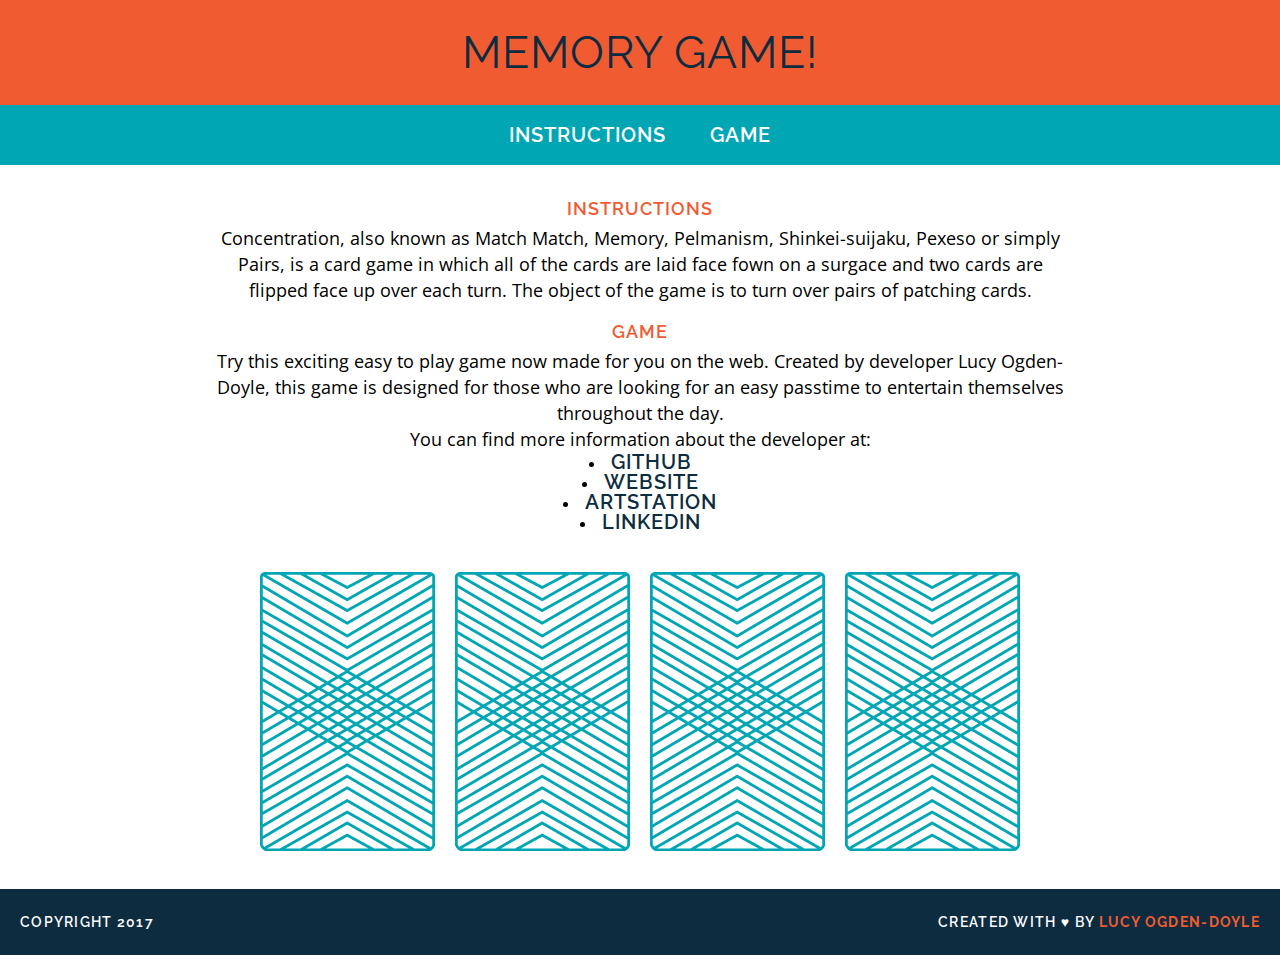
==== memory_game/index.html @ 61410440 "created game logic" ====
<!DOCTYPE html>
<html>
<head>
	
	<title>Memory Card Game</title>
	<link href="css/reset.css" rel="stylesheet" type="text/css">
	<link href="css/style.css" rel="stylesheet" type="text/css">
	<link href="https://fonts.googleapis.com/css?family=Open+Sans:400,400i,600,700,800|Raleway&display=swap" rel="stylesheet">
</head>
<body>

	<header>
		<h1>Memory Game!</h1>
	</header>
	<nav>
		<a href="#">Instructions</a>
		<a href="#">Game</a>
	</nav>
	<main>
		<h2>Instructions</h2>
		<p>Concentration, also known as Match Match, Memory, Pelmanism, Shinkei-suijaku, Pexeso or simply Pairs, is a card game in which all of the cards are laid face fown on a surgace and two cards are flipped face up over each turn. The object of the game is to turn over pairs of patching cards.</p>

		<h2>Game</h2>
		<p>Try this exciting easy to play game now made for you on the web. Created by developer Lucy Ogden-Doyle, this game is designed for those who are looking for an easy passtime to entertain themselves throughout the day.
		</p>
		<p>You can find more information about the developer at:<br />
			<ul>
				<li><a href="https://github.com/lucyod10">Github</a></li>
				<li><a href="www.lucyogdendoyle.com">Website</a></li>
				<li><a href="https://www.artstation.com/lucyogdendoyle">Artstation</a></li>
				<li><a href="#">LinkedIn</a></li>
			</ul>
			</p>

		<div>
		<img src="images/back.png" alt="Queen of Diamonds">
		<img src="images/back.png" alt="Queen of Hearts">
		<img src="images/back.png" alt="King of Diamonds">
		<img src="images/back.png" alt="King of Hearts">
		</div>
	</main>
	<footer class="clearfix">
		<p class="copyright">
			Copyright 2017
		</p>
		<p class="message">
			Created with &hearts; by <span class="name">Lucy Ogden-Doyle</span></p>
	</footer>
<script src="js/main.js"></script>
</body>
</html>
---- memory_game/css/style.css ----
body {
	text-align: center;
}

a {
	text-decoration: none;
	font-weight: 600;
	color: #0D2C40;
	letter-spacing: 1px;
	font-size: 20px;
	border-bottom: 2px solid transparent;
}

a:hover {
	border-bottom: 2px solid white;
}

a, h1, h2, h3, h4, h5, h6 {
	text-transform: uppercase;
	font-family: 'Raleway', sans-serif;
}


main {
	width: 850px;
	margin: 35px auto;
}

header {
	background-color: #F15B31;
	color: white;
	padding: 30px 20px;
	margin: 0;
}

nav {
	background-color: #00A6B3;
	color: white;
	padding: 20px 0;
	margin: 0;
}

nav a {
	color: white;
	margin: 0px 20px;
}

h1 {
	font-weight: 400;
	color: #0D2C40;
	letter-spacing: 1px;
	font-size: 45px;
	margin: 0;
}

h2 {
	font-weight: 600;
	color: #F15B31;
	letter-spacing: 1px;
	font-size: 18px;
	margin-bottom: 7px;
	margin-top: 20px;
}

p {
	font-family: 'Open Sans', sans-serif;
	line-height: 26px;
	font-size: 18px;™

}

ul {
	list-style-position: inside;
	list-style-type: disc;
}

img {
	margin: 40px 8px 0px 8px;
}

footer {
	text-transform: uppercase;
	padding: 20px 20px;
	background-color: #0D2C40;
	color: white;
	
	letter-spacing: 0.08em;
	font-weight: 600;
}

.copyright {
	font-family: 'Raleway', sans-serif;
	float: left;
	font-size: 14px;
}

.message {
	font-family: 'Raleway', sans-serif;
	float: right;
	font-size: 14px;
}

.clearfix:after {
	visibility: hidden;
	display: block;
	content: " ";
	clear: both;
	height: 0;
	font-size: 0;
}

.name {
	color: #F15B31;
	font-weight: 700;
}
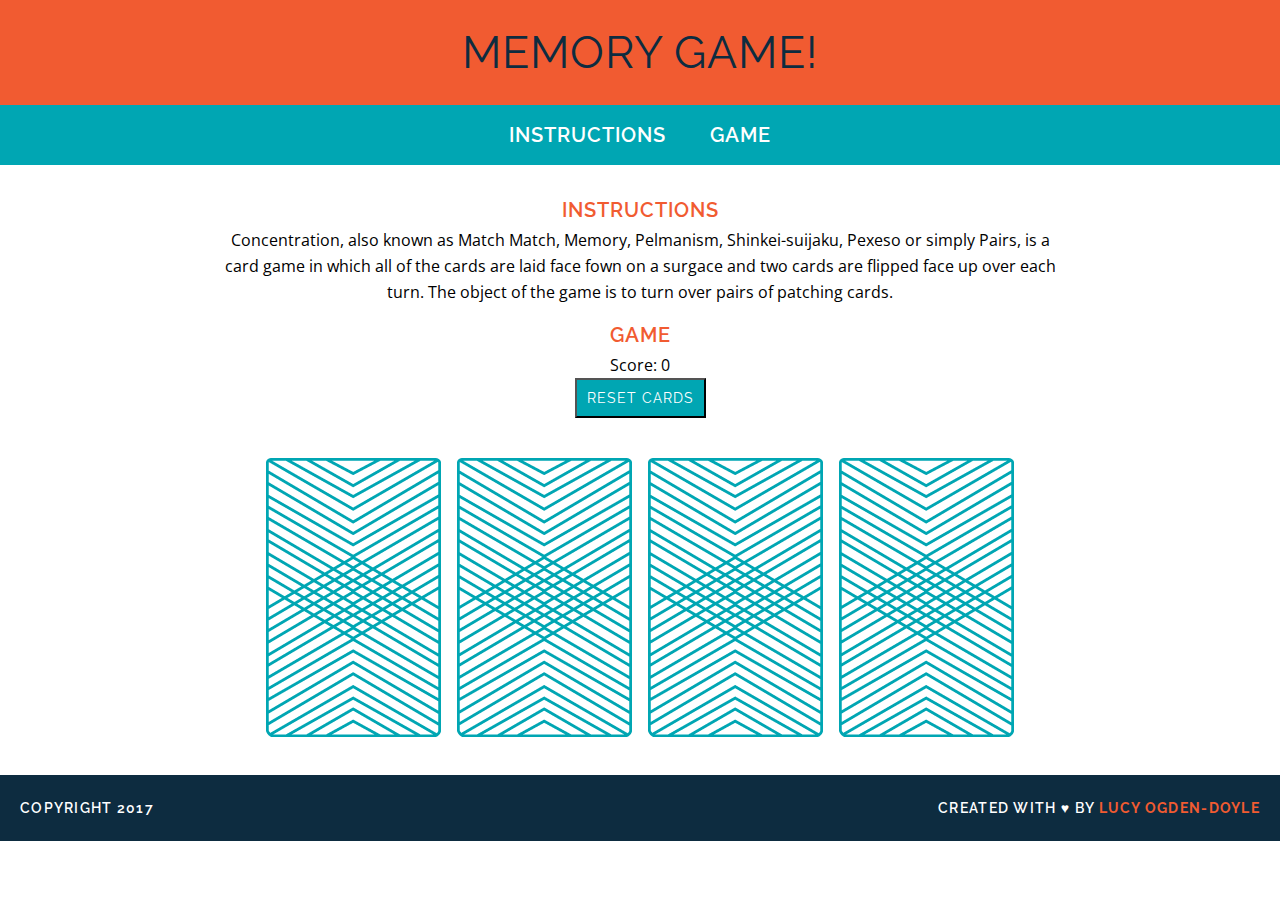
==== commit 11c8dc49: "finished flipping functonality, added in score and reset button, as well as audio" ====
--- a/memory_game/index.html
+++ b/memory_game/index.html
@@ -13,30 +13,23 @@
 		<h1>Memory Game!</h1>
 	</header>
 	<nav>
-		<a href="#">Instructions</a>
-		<a href="#">Game</a>
+		<a href="#instructions">Instructions</a>
+		<a href="#game">Game</a>
 	</nav>
 	<main>
-		<h2>Instructions</h2>
+		<h2 id="instructions">Instructions</h2>
 		<p>Concentration, also known as Match Match, Memory, Pelmanism, Shinkei-suijaku, Pexeso or simply Pairs, is a card game in which all of the cards are laid face fown on a surgace and two cards are flipped face up over each turn. The object of the game is to turn over pairs of patching cards.</p>
 
-		<h2>Game</h2>
-		<p>Try this exciting easy to play game now made for you on the web. Created by developer Lucy Ogden-Doyle, this game is designed for those who are looking for an easy passtime to entertain themselves throughout the day.
-		</p>
-		<p>You can find more information about the developer at:<br />
-			<ul>
-				<li><a href="https://github.com/lucyod10">Github</a></li>
-				<li><a href="www.lucyogdendoyle.com">Website</a></li>
-				<li><a href="https://www.artstation.com/lucyogdendoyle">Artstation</a></li>
-				<li><a href="#">LinkedIn</a></li>
-			</ul>
+		<h2 id="game">Game</h2>
+			<p>
+			Score: <span id="score">0</span>
 			</p>
 
-		<div>
-		<img src="images/back.png" alt="Queen of Diamonds">
-		<img src="images/back.png" alt="Queen of Hearts">
-		<img src="images/back.png" alt="King of Diamonds">
-		<img src="images/back.png" alt="King of Hearts">
+			<p>
+				<button id="reset">Reset Cards</button>
+			</p>
+
+		<div id="game-board" class="board clearfix">
 		</div>
 	</main>
 	<footer class="clearfix">
--- a/memory_game/css/style.css
+++ b/memory_game/css/style.css
@@ -1,6 +1,11 @@
 body {
 	text-align: center;
 }
+
+html {
+	scroll-behavior: smooth;
+}
+
 
 a {
 	text-decoration: none;
@@ -57,7 +62,7 @@
 	font-weight: 600;
 	color: #F15B31;
 	letter-spacing: 1px;
-	font-size: 18px;
+	font-size: 20px;
 	margin-bottom: 7px;
 	margin-top: 20px;
 }
@@ -65,7 +70,7 @@
 p {
 	font-family: 'Open Sans', sans-serif;
 	line-height: 26px;
-	font-size: 18px;™
+	font-size: 16px;™
 
 }
 
@@ -86,6 +91,16 @@
 	
 	letter-spacing: 0.08em;
 	font-weight: 600;
+}
+
+button {
+	background-color: #00A6B3;
+	color: white;
+	padding: 10px;
+	text-transform: uppercase;
+	font-size: 14px;
+	font-family: 'Raleway', sans-serif;
+	letter-spacing: 1px;
 }
 
 .copyright {
